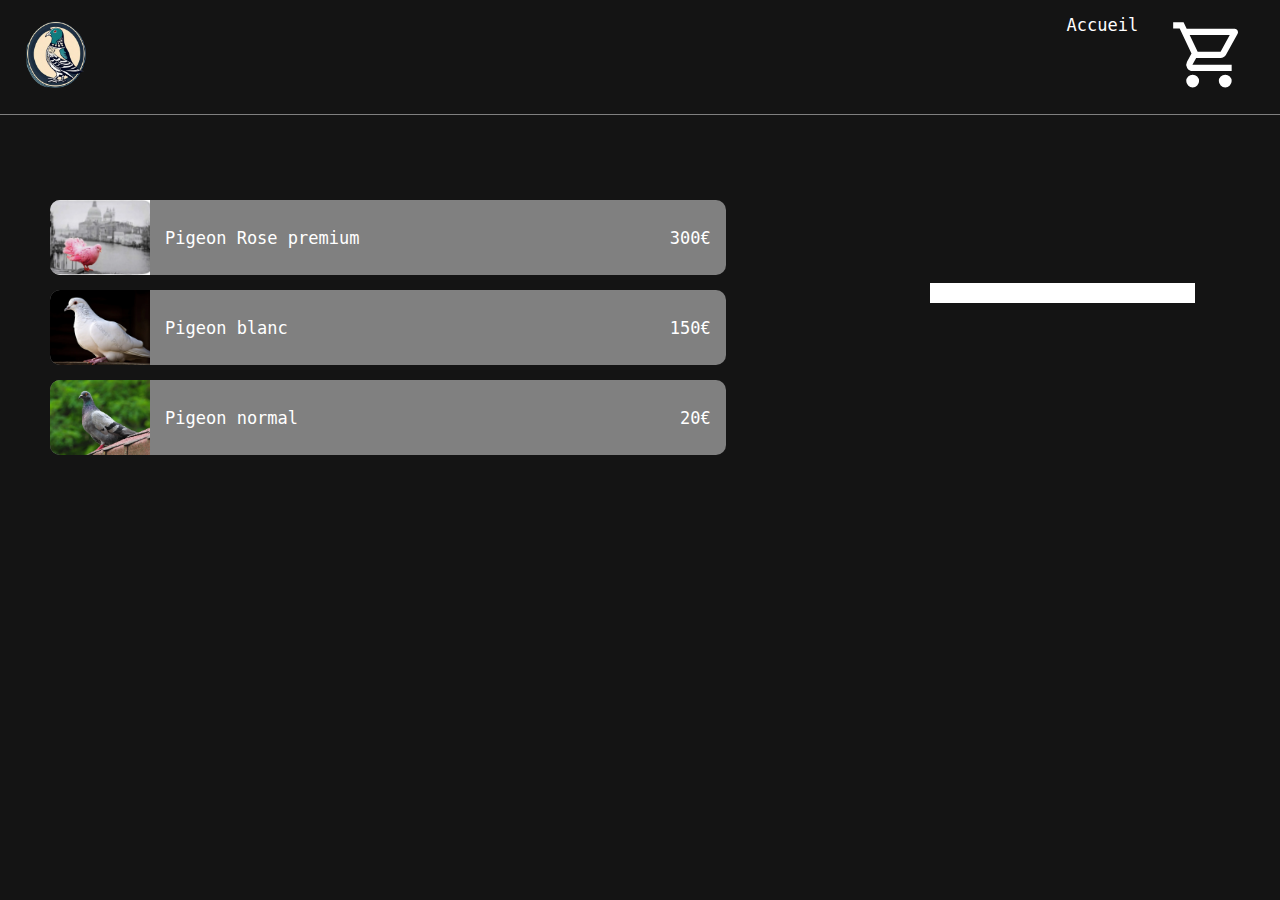
==== pages/panier.html @ ee5a39d8 "Merge branch 'main' of https://github.com/eli-ott/tunnel-achat" ====
<!DOCTYPE html>
<html lang="fr">
	<head>
		<meta charset="UTF-8" />
		<meta name="viewport" content="width=device-width, initial-scale=1.0" />
		<link rel="stylesheet" href="../style/main.css" />
		<link rel="stylesheet" href="../style/panier.css" />
		<link rel="stylesheet" href="../style/nav.css" />
		<title>Panier</title>
	</head>
	<body>
		<nav>
			<a href="/index.html"><img src="../assets/logo.png" alt="logo" /></a>
			<ul>
				<li>
					<a href="/index.html" title="accueil">Accueil</a>
				</li>
				<li>
					<a href="/pages/panier.html" title="panier">
						<img src="../assets/cart.svg" alt="panier" />
					</a>
				</li>
			</ul>
		</nav>
		<main>
			<div class="parent">
				<div class="panier">
					<div class="article">
						<img src="../assets/piegon-rose.webp" alt="pigeon rose" />
						<p>Pigeon Rose premium</p>
						<p class="prix">300€</p>
					</div>
					<div class="article">
						<img src="../assets/pigeon-blanc.webp" alt="pigeon blanc" />
						<p>Pigeon blanc</p>
						<p class="prix">150€</p>
					</div>
					<div class="article">
						<img src="../assets/pigeon-normal.webp" alt="pigeon normal" />
						<p>Pigeon normal</p>
						<p class="prix">20€</p>
					</div>
				</div>
				<div class="paiment">block</div>
			</div>
		</main>
	</body>
</html>
---- style/main.css ----
* {
	margin: 0;
	padding: 0;
	box-sizing: border-box;
}
html,
body {
	background: #141414;
	color: white;
	font-family: monospace;
	font-size: 17px;
}
a {
	outline: none;
}
---- style/panier.css ----
.parent {
	display: flex;
	justify-content: space-between;
	align-items: center;
	width: 100%;
}

.panier {
	display: flex;
	margin-top: 5em;
	margin-left: 50px;
	justify-content: center;
	align-items: flex-start;
	flex-direction: column;
	width: 75%;
}

.article {
	display: flex;
	margin-bottom: 15px;
	gap: 15px;
	width: 85%;
	height: 75px;
	justify-content: flex-start;
	align-items: center;
	background-color: gray;
	border: 1;
	border-color: black;
	border-radius: 10px;
	overflow: hidden;
}
.article img {
	object-fit: cover;
	height: 100%;
	width: 100px;
}
.prix {
	margin-left: auto;
    margin-right: 15px;
}

.paiment {
	background-color: white;
	margin: 5em;
	width: 25%;
}
---- style/nav.css ----
nav {
	display: flex;
	flex-flow: row nowrap;
	justify-content: space-between;
	align-items: center;

	padding: 15px;
	width: 100%;

	border-bottom: solid 1px grey;
}
nav img{
	height: 80px;
}
nav ul {
	display: flex;
	flex-flow: row nowrap;
	justify-content: flex-end;
	align-items: enter;

	list-style-type: none;
	width: 25%;
	height: 100%;
}
nav ul li {
	margin: 0 5%;
	transition: 0.15s;
}
nav ul li:hover {
	transform: scale(1.05);
}
nav ul li a {
	color: white;
	text-decoration: none;
}
nav ul li a:hover {
	text-decoration: underline;
}
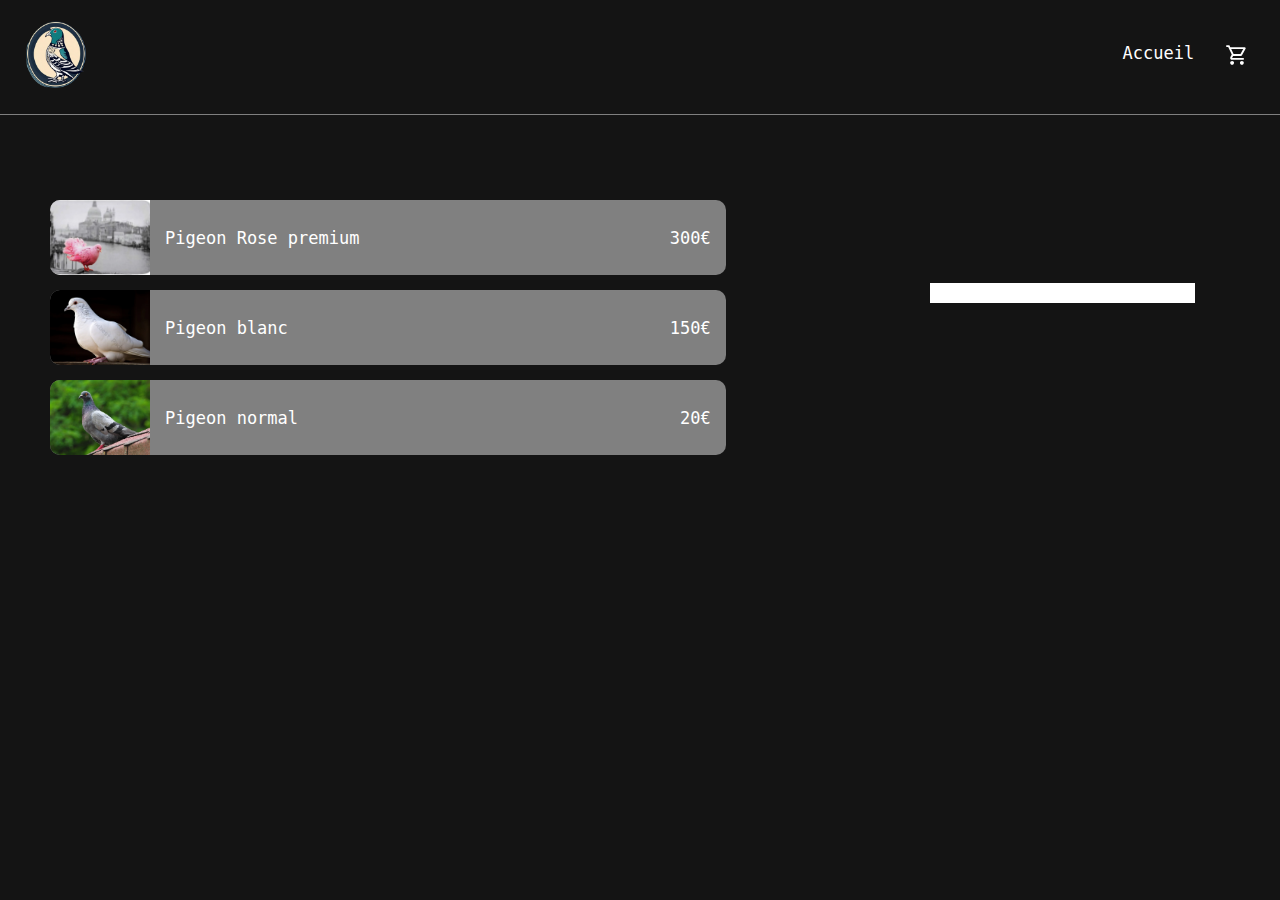
==== commit b2b6c440: "Création formulaire validé paiement" ====
--- a/pages/panier.html
+++ b/pages/panier.html
@@ -10,7 +10,7 @@
 	</head>
 	<body>
 		<nav>
-			<a href="/index.html"><img src="../assets/logo.png" alt="logo" /></a>
+			<a href="/index.html" title="logo"><img src="../assets/logo.png" alt="logo" /></a>
 			<ul>
 				<li>
 					<a href="/index.html" title="accueil">Accueil</a>
--- a/style/nav.css
+++ b/style/nav.css
@@ -9,7 +9,7 @@
 
 	border-bottom: solid 1px grey;
 }
-nav img{
+nav > a > img {
 	height: 80px;
 }
 nav ul {
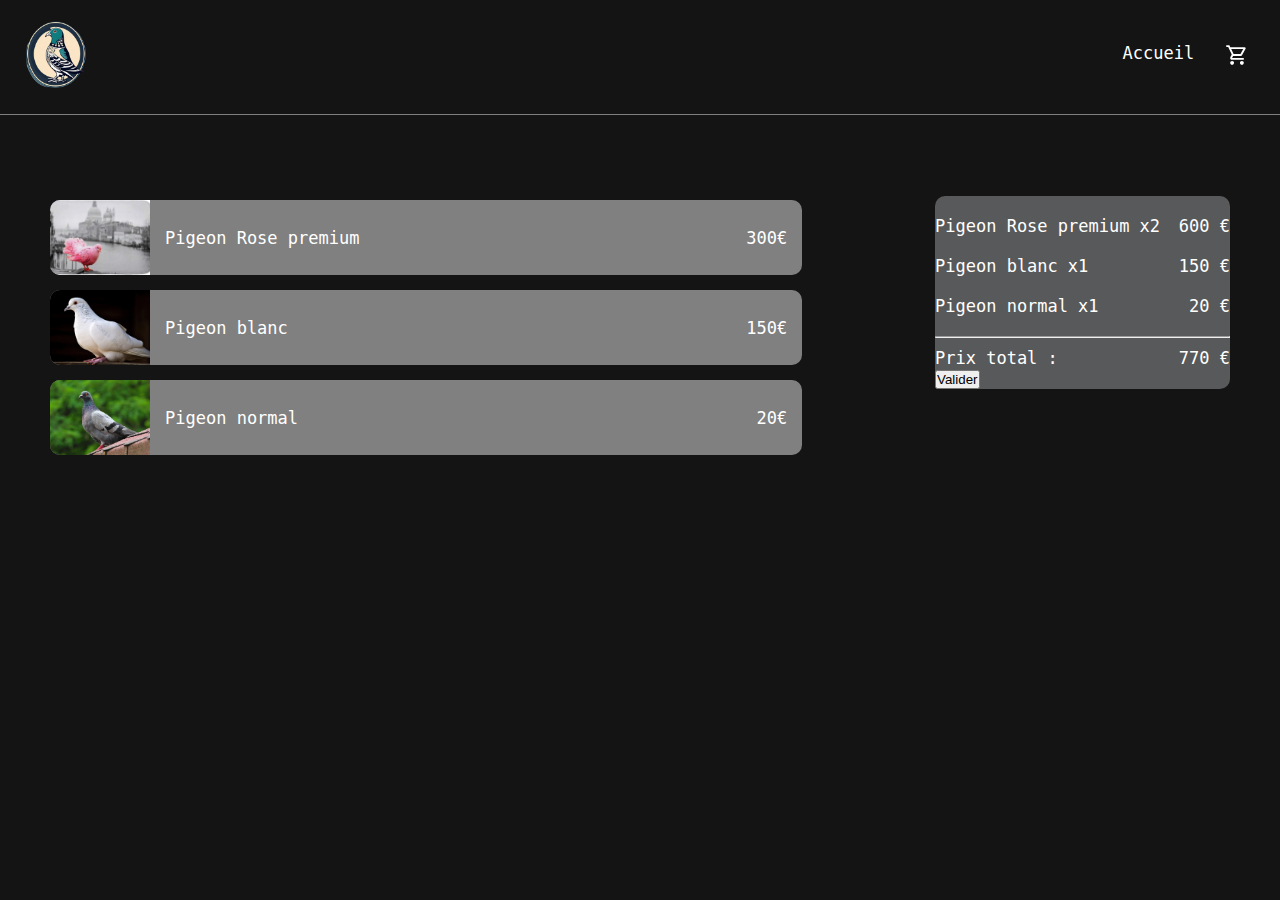
==== commit f7fbf3df: "modif panier" ====
--- a/pages/panier.html
+++ b/pages/panier.html
@@ -10,7 +10,7 @@
 	</head>
 	<body>
 		<nav>
-			<a href="/index.html" title="logo"><img src="../assets/logo.png" alt="logo" /></a>
+			<a href="/index.html"><img src="../assets/logo.png" alt="logo" /></a>
 			<ul>
 				<li>
 					<a href="/index.html" title="accueil">Accueil</a>
@@ -41,7 +41,20 @@
 						<p class="prix">20€</p>
 					</div>
 				</div>
-				<div class="paiment">block</div>
+				<div class="paiment">
+                    <div class="recap">
+                        <p class="span">Pigeon Rose premium <span> x2 </span><span class="totalligne"> 600 € </span></p>
+                        <br>
+                        <p class="span">Pigeon blanc <span> x1 </span><span class="totalligne"> 150 €</span></p>
+                        <br>
+                        <p class="span">Pigeon normal <span> x1 </span><span class="totalligne"> 20 €</span></p>
+                    </div>
+                    <hr>
+                    <div class="total">
+                        <p>Prix total : </p><p> 770 €</p>
+                    </div>
+                    <button type="button"> Valider </button>
+                </div>
 			</div>
 		</main>
 	</body>
--- a/style/panier.css
+++ b/style/panier.css
@@ -39,8 +39,31 @@
     margin-right: 15px;
 }
 
+.recap {
+    display: inline;
+    justify-content: space-between;
+    align-items: center;
+    padding: 15px;
+}
+.span {
+    display: flex;
+    justify-content: flex-start;
+    gap: 10px;
+}
+.totalligne {
+    margin-left: auto;
+}
+
+.total {
+    display: flex;
+    justify-content: space-between;
+    align-items: center;
+    margin-top: 10px;
+}
 .paiment {
-	background-color: white;
-	margin: 5em;
+    background-color: rgb(88, 89, 90);
+    border-radius: 10px;
+	margin: 0;
 	width: 25%;
+    margin-right: 50px;
 }
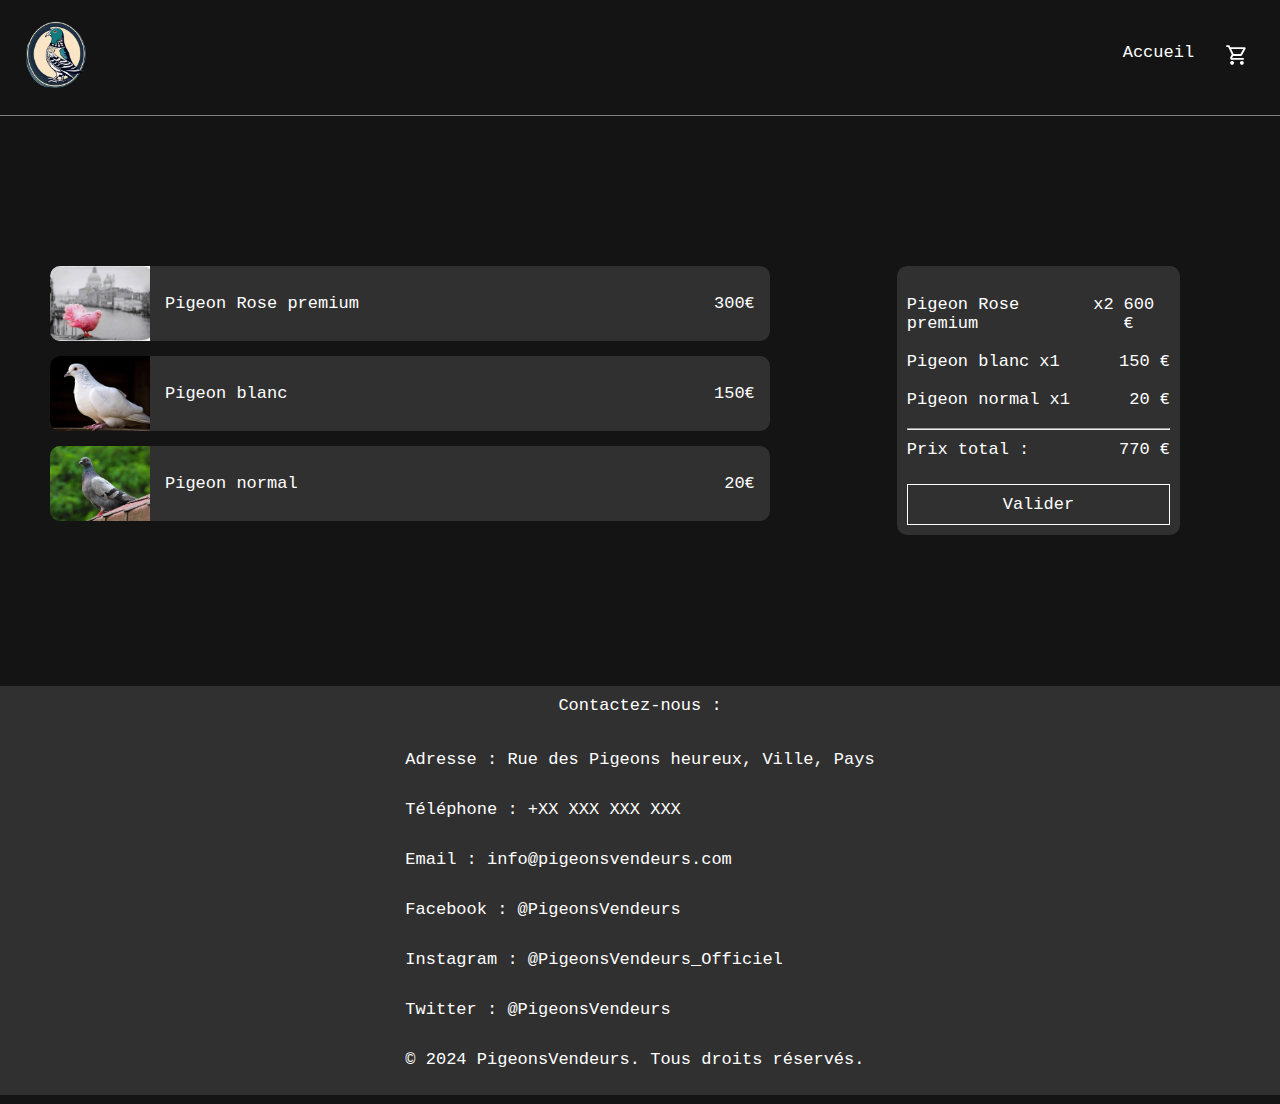
==== commit 253c0687: "footer" ====
--- a/pages/panier.html
+++ b/pages/panier.html
@@ -10,7 +10,7 @@
 	</head>
 	<body>
 		<nav>
-			<a href="/index.html"><img src="../assets/logo.png" alt="logo" /></a>
+			<a href="/index.html" title="logo"><img src="../assets/logo.png" alt="logo" /></a>
 			<ul>
 				<li>
 					<a href="/index.html" title="accueil">Accueil</a>
@@ -57,5 +57,24 @@
                 </div>
 			</div>
 		</main>
+        <footer>
+			<div class="foot">
+				<p class="ct">Contactez-nous :</p>
+				<p class="info">
+					Adresse : Rue des Pigeons heureux, Ville, Pays <br>
+
+					Téléphone : +XX XXX XXX XXX <br>
+					
+					Email : info@pigeonsvendeurs.com <br>
+					
+					Facebook : @PigeonsVendeurs <br>
+					
+					Instagram : @PigeonsVendeurs_Officiel <br>
+					
+					Twitter : @PigeonsVendeurs <br>
+					
+					© 2024 PigeonsVendeurs. Tous droits réservés.</p>
+			</div>
+		</footer>
 	</body>
 </html>
--- a/style/main.css
+++ b/style/main.css
@@ -13,3 +13,25 @@
 a {
 	outline: none;
 }
+
+footer {
+	background-color:  rgba(90, 90, 90, 0.395);
+	display: flex;
+	justify-content: center;
+	align-items: center;
+	flex-direction: column;
+}
+.foot {
+	display: flex;
+	justify-content: center;
+	align-items: center;
+	flex-direction: column;
+	padding: 10px;
+}
+.ct {
+	padding-bottom: 20px;
+}
+
+.info {
+	line-height: 50px;
+}--- a/style/panier.css
+++ b/style/panier.css
@@ -1,14 +1,13 @@
 .parent {
 	display: flex;
 	justify-content: space-between;
-	align-items: center;
+	align-items: start;
+	padding: 150px 50px;
 	width: 100%;
 }
 
 .panier {
 	display: flex;
-	margin-top: 5em;
-	margin-left: 50px;
 	justify-content: center;
 	align-items: flex-start;
 	flex-direction: column;
@@ -23,7 +22,7 @@
 	height: 75px;
 	justify-content: flex-start;
 	align-items: center;
-	background-color: gray;
+	background-color: rgba(90, 90, 90, 0.395);
 	border: 1;
 	border-color: black;
 	border-radius: 10px;
@@ -36,34 +35,52 @@
 }
 .prix {
 	margin-left: auto;
-    margin-right: 15px;
+	margin-right: 15px;
 }
 
 .recap {
-    display: inline;
-    justify-content: space-between;
-    align-items: center;
-    padding: 15px;
+	display: inline;
+	justify-content: space-between;
+	align-items: center;
+	padding: 15px;
 }
 .span {
-    display: flex;
-    justify-content: flex-start;
-    gap: 10px;
+	display: flex;
+	justify-content: flex-start;
+	gap: 10px;
 }
 .totalligne {
-    margin-left: auto;
+	margin-left: auto;
 }
 
 .total {
-    display: flex;
-    justify-content: space-between;
-    align-items: center;
-    margin-top: 10px;
+	display: flex;
+	justify-content: space-between;
+	align-items: center;
+	margin-top: 10px;
 }
 .paiment {
-    background-color: rgb(88, 89, 90);
-    border-radius: 10px;
+	background-color: rgba(90, 90, 90, 0.395);
+	border-radius: 10px;
 	margin: 0;
 	width: 25%;
-    margin-right: 50px;
+	margin-right: 50px;
+	padding: 10px;
 }
+button {
+    cursor: pointer;
+	width: 100%;
+	margin-top: 25px;
+	background: none;
+    color: white;
+    font-family: monospace;
+    font-size: 17px;
+    padding: 10px;
+    border: solid 1px white;
+    transition: 0.15s;
+}
+button:hover {
+    background: white;
+    border-color: black;
+    color: black;
+}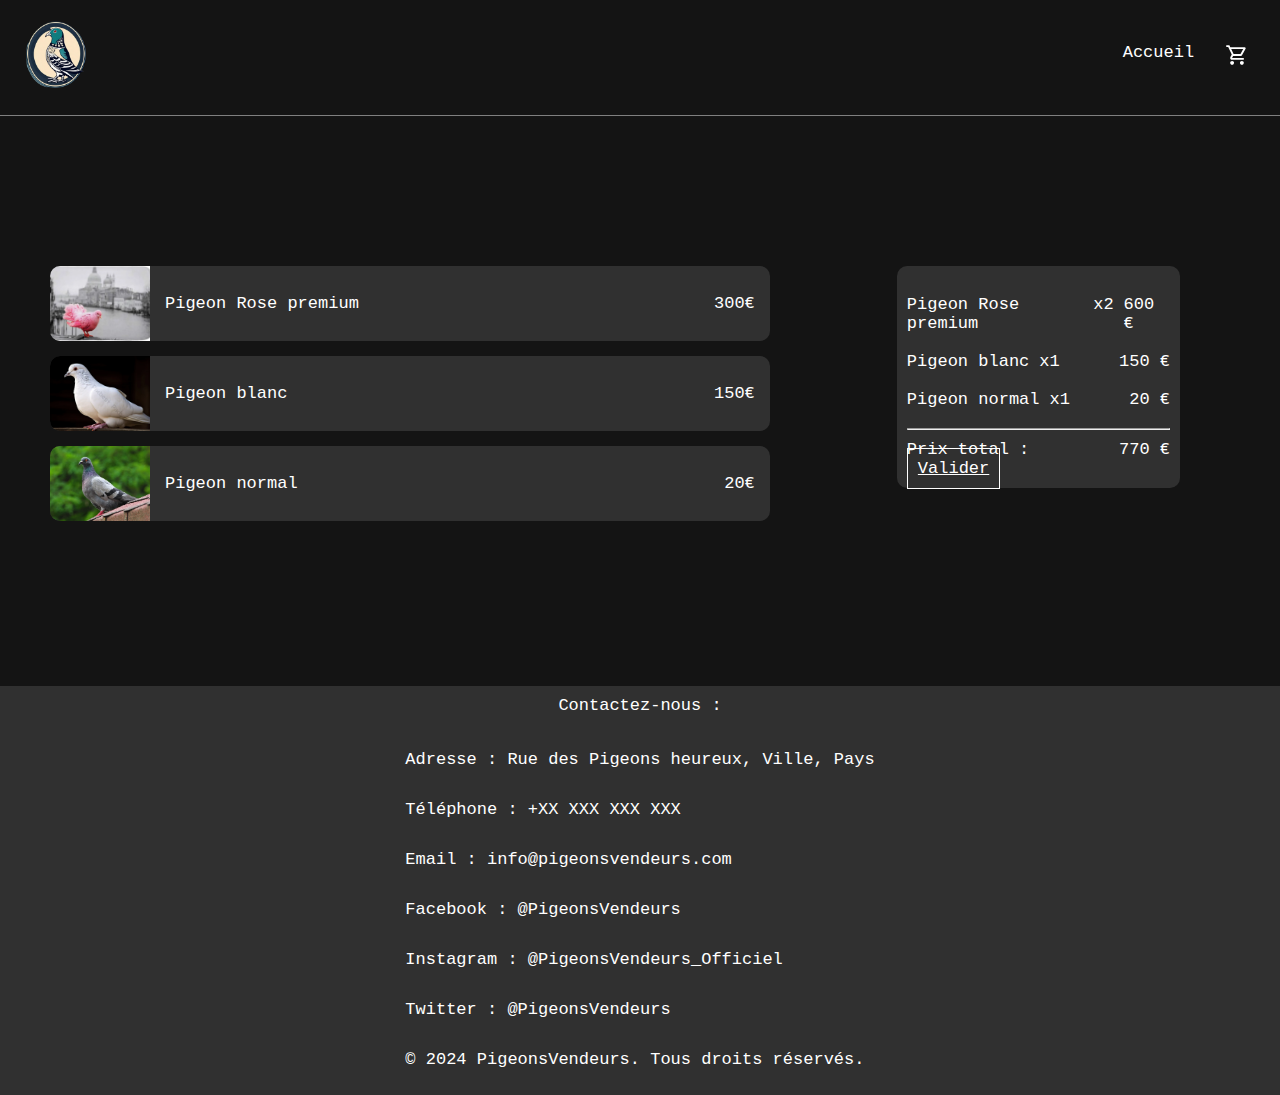
==== commit dc75beb6: "redirection form" ====
--- a/pages/panier.html
+++ b/pages/panier.html
@@ -53,7 +53,7 @@
                     <div class="total">
                         <p>Prix total : </p><p> 770 €</p>
                     </div>
-                    <button type="button"> Valider </button>
+                    <a href="./valider-panier.html" class="button">Valider</a>
                 </div>
 			</div>
 		</main>
--- a/style/panier.css
+++ b/style/panier.css
@@ -67,7 +67,7 @@
 	margin-right: 50px;
 	padding: 10px;
 }
-button {
+.button {
     cursor: pointer;
 	width: 100%;
 	margin-top: 25px;
@@ -79,7 +79,7 @@
     border: solid 1px white;
     transition: 0.15s;
 }
-button:hover {
+.button:hover {
     background: white;
     border-color: black;
     color: black;
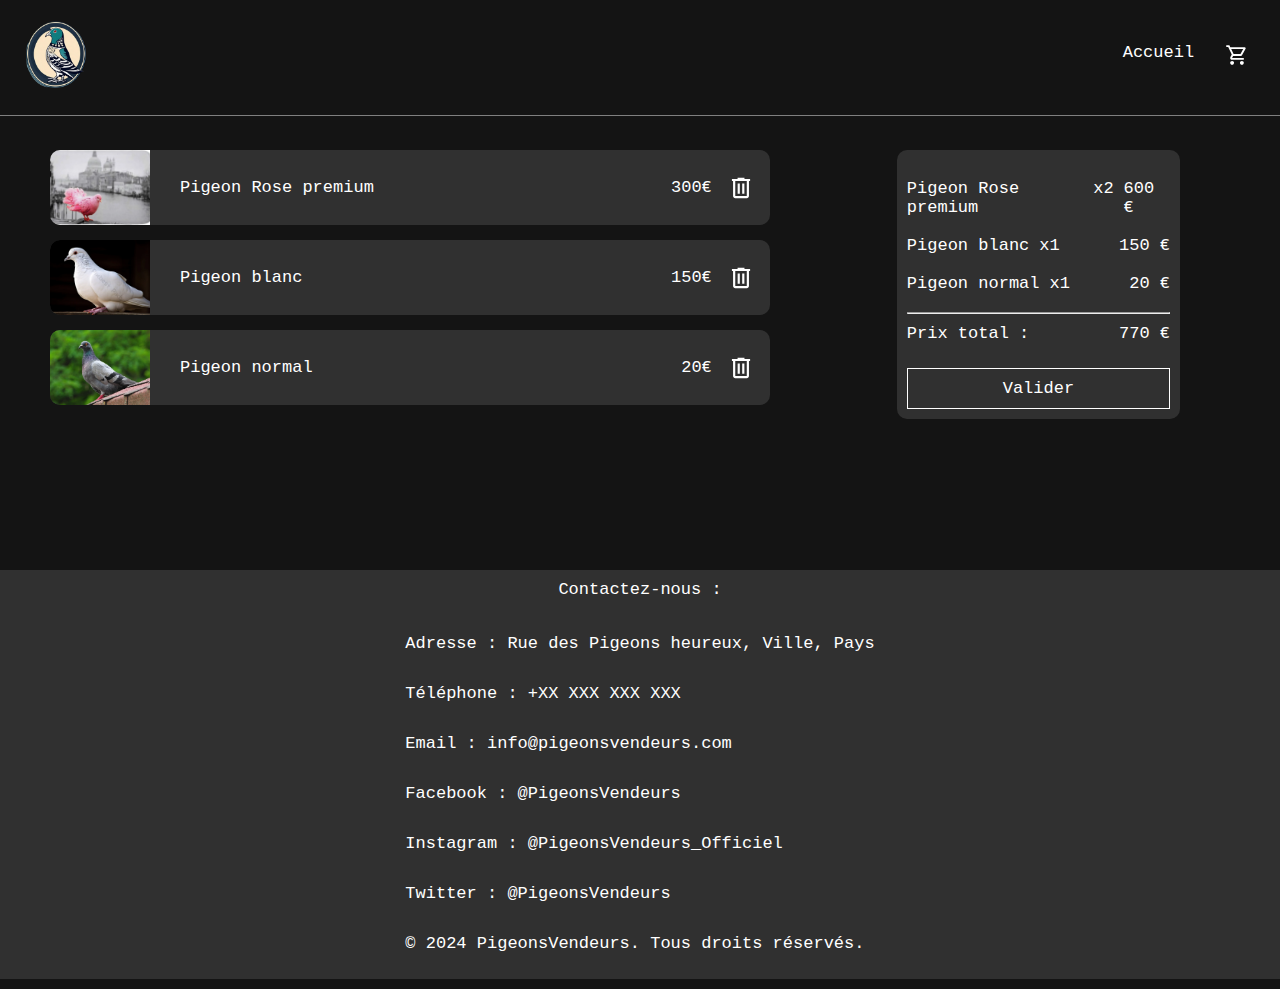
==== commit 476f44dd: "Ajout détails" ====
--- a/pages/panier.html
+++ b/pages/panier.html
@@ -26,54 +26,59 @@
 			<div class="parent">
 				<div class="panier">
 					<div class="article">
-						<img src="../assets/piegon-rose.webp" alt="pigeon rose" />
+						<img class="pigeon" src="../assets/piegon-rose.webp" alt="pigeon rose" />
 						<p>Pigeon Rose premium</p>
 						<p class="prix">300€</p>
+						<img src="../assets/delete.svg" alt="supprimer" />
 					</div>
 					<div class="article">
-						<img src="../assets/pigeon-blanc.webp" alt="pigeon blanc" />
+						<img class="pigeon" src="../assets/pigeon-blanc.webp" alt="pigeon blanc" />
 						<p>Pigeon blanc</p>
 						<p class="prix">150€</p>
+						<img src="../assets/delete.svg" alt="supprimer" />
 					</div>
 					<div class="article">
-						<img src="../assets/pigeon-normal.webp" alt="pigeon normal" />
+						<img class="pigeon" src="../assets/pigeon-normal.webp" alt="pigeon normal" />
 						<p>Pigeon normal</p>
 						<p class="prix">20€</p>
+						<img src="../assets/delete.svg" alt="supprimer" />
 					</div>
 				</div>
 				<div class="paiment">
-                    <div class="recap">
-                        <p class="span">Pigeon Rose premium <span> x2 </span><span class="totalligne"> 600 € </span></p>
-                        <br>
-                        <p class="span">Pigeon blanc <span> x1 </span><span class="totalligne"> 150 €</span></p>
-                        <br>
-                        <p class="span">Pigeon normal <span> x1 </span><span class="totalligne"> 20 €</span></p>
-                    </div>
-                    <hr>
-                    <div class="total">
-                        <p>Prix total : </p><p> 770 €</p>
-                    </div>
-                    <a href="./valider-panier.html" class="button">Valider</a>
-                </div>
+					<div class="recap">
+						<p class="span">Pigeon Rose premium <span> x2 </span><span class="totalligne"> 600 € </span></p>
+						<br />
+						<p class="span">Pigeon blanc <span> x1 </span><span class="totalligne"> 150 €</span></p>
+						<br />
+						<p class="span">Pigeon normal <span> x1 </span><span class="totalligne"> 20 €</span></p>
+					</div>
+					<hr />
+					<div class="total">
+						<p>Prix total :</p>
+						<p>770 €</p>
+					</div>
+					<a href="./valider-panier.html" class="button">Valider</a>
+				</div>
 			</div>
 		</main>
-        <footer>
+		<footer>
 			<div class="foot">
 				<p class="ct">Contactez-nous :</p>
 				<p class="info">
-					Adresse : Rue des Pigeons heureux, Ville, Pays <br>
+					Adresse : Rue des Pigeons heureux, Ville, Pays <br />
 
-					Téléphone : +XX XXX XXX XXX <br>
-					
-					Email : info@pigeonsvendeurs.com <br>
-					
-					Facebook : @PigeonsVendeurs <br>
-					
-					Instagram : @PigeonsVendeurs_Officiel <br>
-					
-					Twitter : @PigeonsVendeurs <br>
-					
-					© 2024 PigeonsVendeurs. Tous droits réservés.</p>
+					Téléphone : +XX XXX XXX XXX <br />
+
+					Email : info@pigeonsvendeurs.com <br />
+
+					Facebook : @PigeonsVendeurs <br />
+
+					Instagram : @PigeonsVendeurs_Officiel <br />
+
+					Twitter : @PigeonsVendeurs <br />
+
+					© 2024 PigeonsVendeurs. Tous droits réservés.
+				</p>
 			</div>
 		</footer>
 	</body>
--- a/style/panier.css
+++ b/style/panier.css
@@ -29,13 +29,21 @@
 	overflow: hidden;
 }
 .article img {
+	cursor: pointer;
+	margin-right: 15px;
+	height: 28px;
+	transition: 0.25s;
+}
+.article img:hover {
+	transform: scale(1.15);
+}
+.article .pigeon {
 	object-fit: cover;
 	height: 100%;
 	width: 100px;
 }
 .prix {
 	margin-left: auto;
-	margin-right: 15px;
 }
 
 .recap {
@@ -68,19 +76,43 @@
 	padding: 10px;
 }
 .button {
-    cursor: pointer;
+	text-align: center;
+	display: block;
+	text-decoration: none;
+	cursor: pointer;
 	width: 100%;
 	margin-top: 25px;
 	background: none;
-    color: white;
-    font-family: monospace;
-    font-size: 17px;
-    padding: 10px;
-    border: solid 1px white;
-    transition: 0.15s;
+	color: white;
+	font-family: monospace;
+	font-size: 17px;
+	padding: 10px;
+	border: solid 1px white;
+	transition: 0.15s;
 }
 .button:hover {
-    background: white;
-    border-color: black;
-    color: black;
-}+	background: white;
+	border-color: black;
+	color: black;
+}
+
+@media screen and (width <= 800px) {
+	.parent {
+		flex-direction: column;
+		justify-content: center;
+		align-items: center;
+		padding: 75px 25px;
+	}
+	.panier {
+		width: 100%;
+	}
+	.article {
+		width: 100%;
+	}
+	.paiment {
+		justify-content: center;
+		align-items: center;
+		margin-right: 0;
+		width: 100%;
+	}
+}
--- a/style/nav.css
+++ b/style/nav.css
@@ -3,9 +3,11 @@
 	flex-flow: row nowrap;
 	justify-content: space-between;
 	align-items: center;
+	position: fixed;
 
 	padding: 15px;
 	width: 100%;
+	background-color: #141414;
 
 	border-bottom: solid 1px grey;
 }
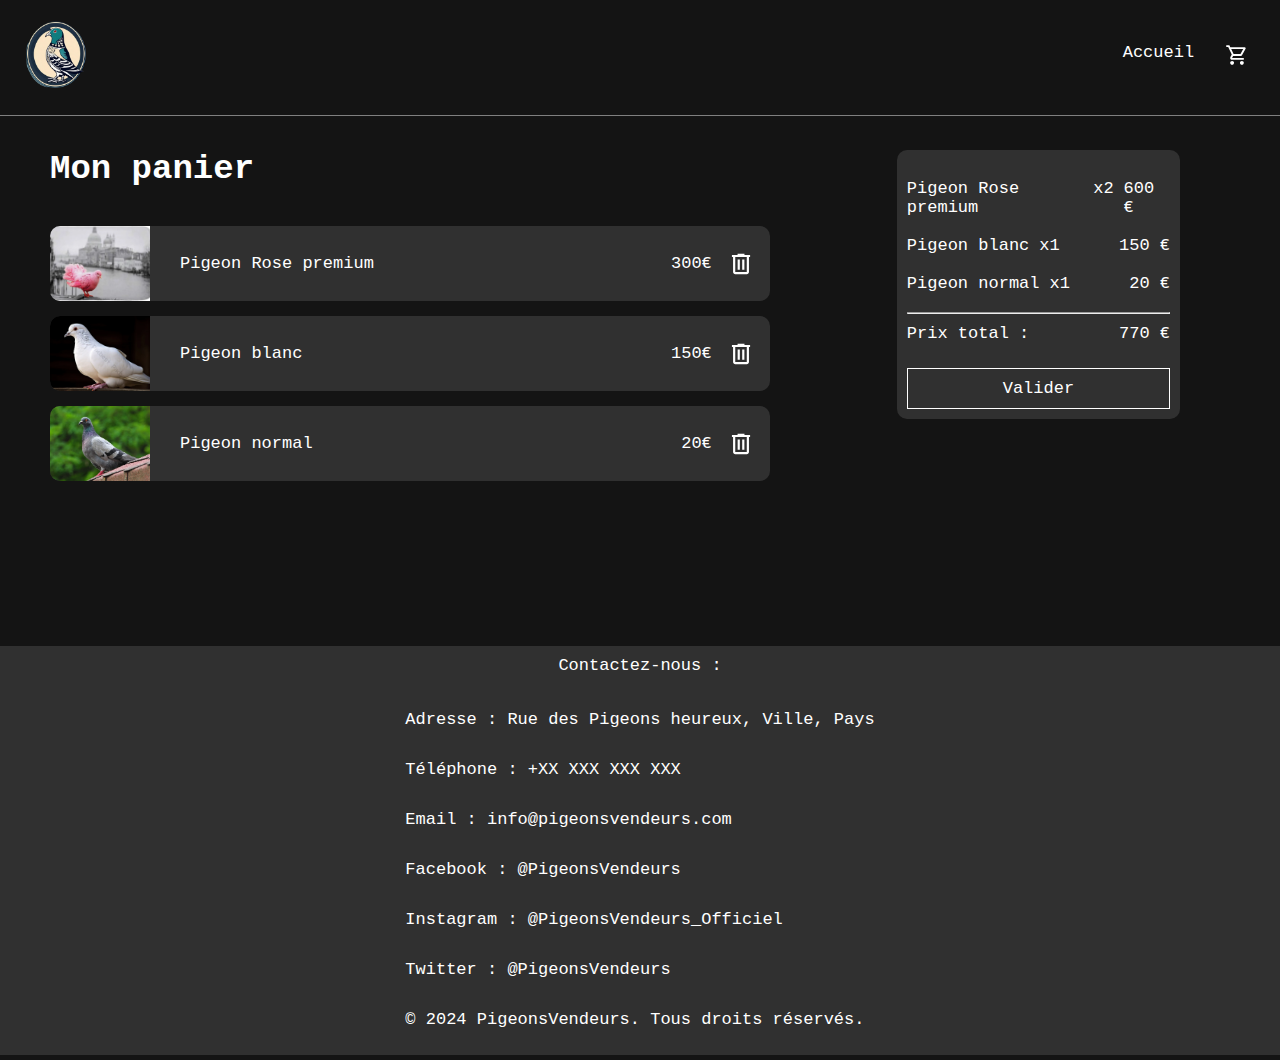
==== commit eeeb6e30: "ajout titre panier" ====
--- a/pages/panier.html
+++ b/pages/panier.html
@@ -25,6 +25,8 @@
 		<main>
 			<div class="parent">
 				<div class="panier">
+					<h1>Mon panier</h1>
+					<br><br>
 					<div class="article">
 						<img class="pigeon" src="../assets/piegon-rose.webp" alt="pigeon rose" />
 						<p>Pigeon Rose premium</p>
